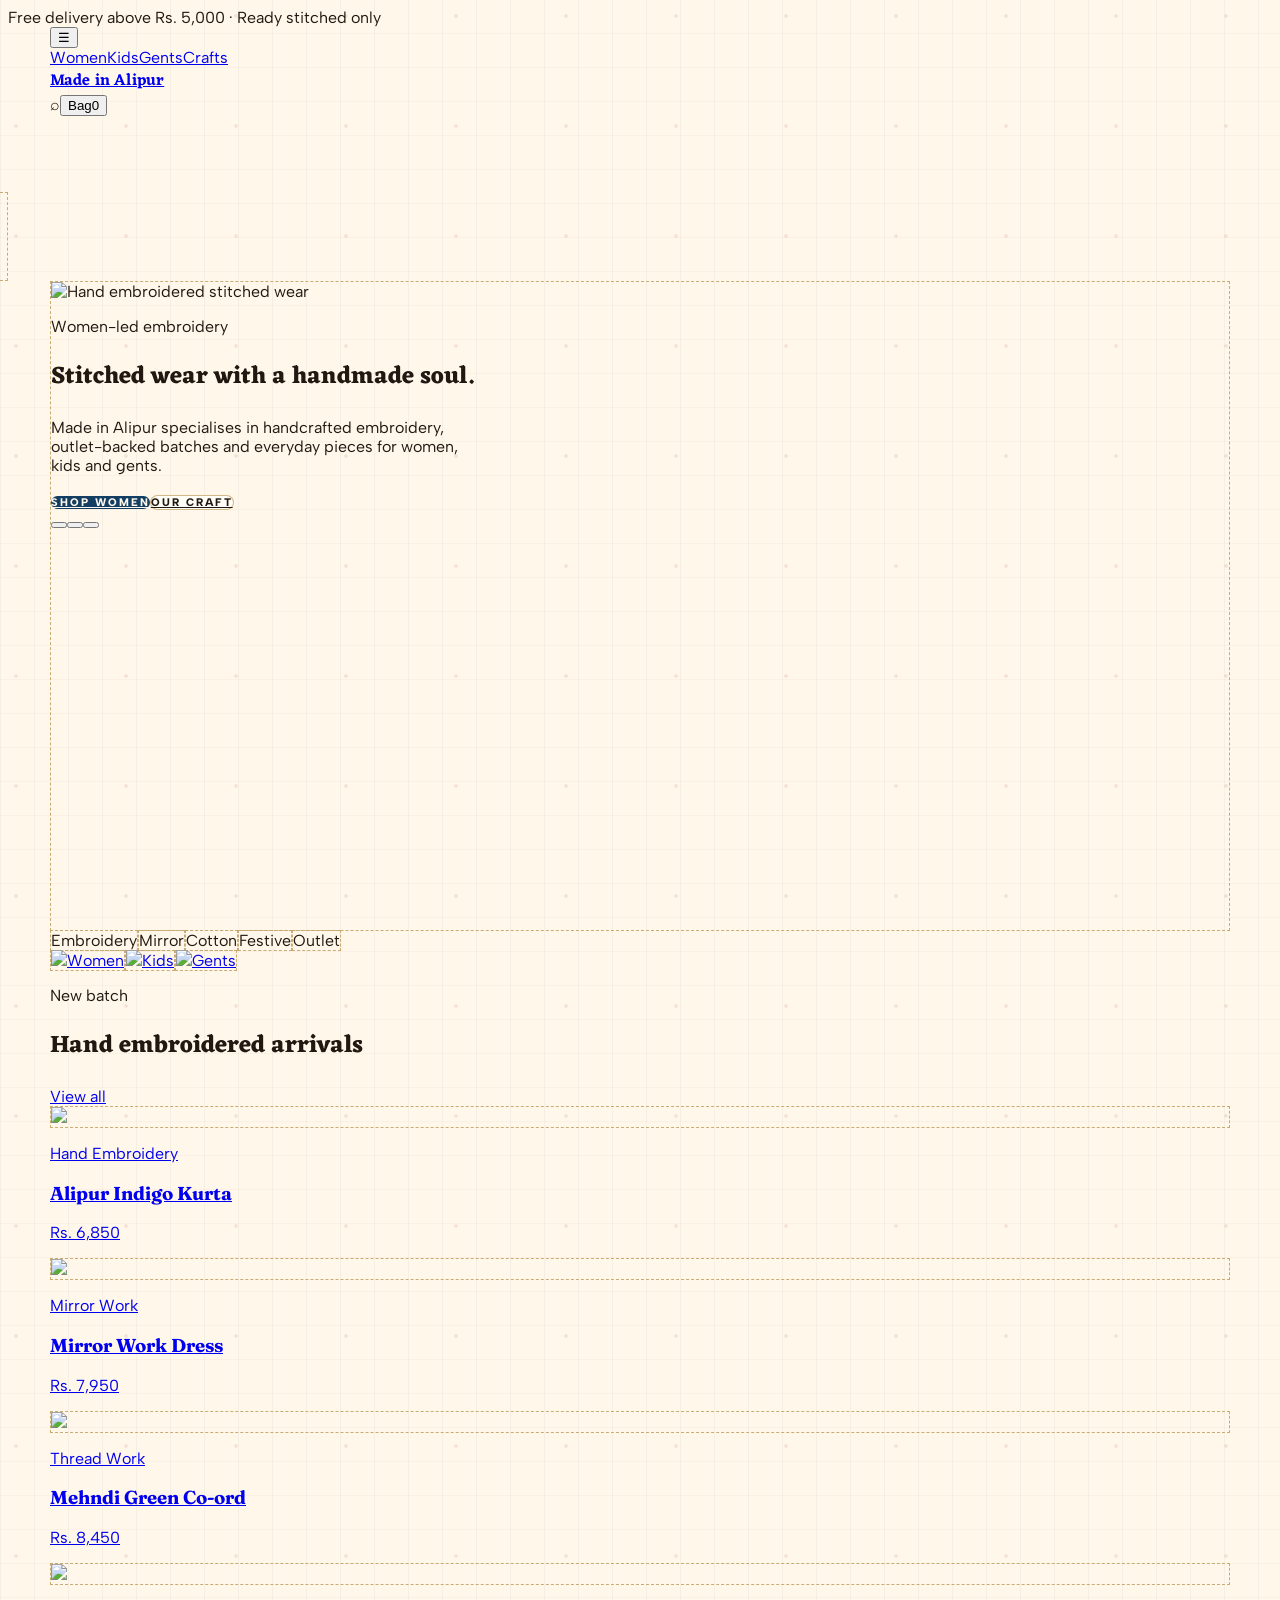
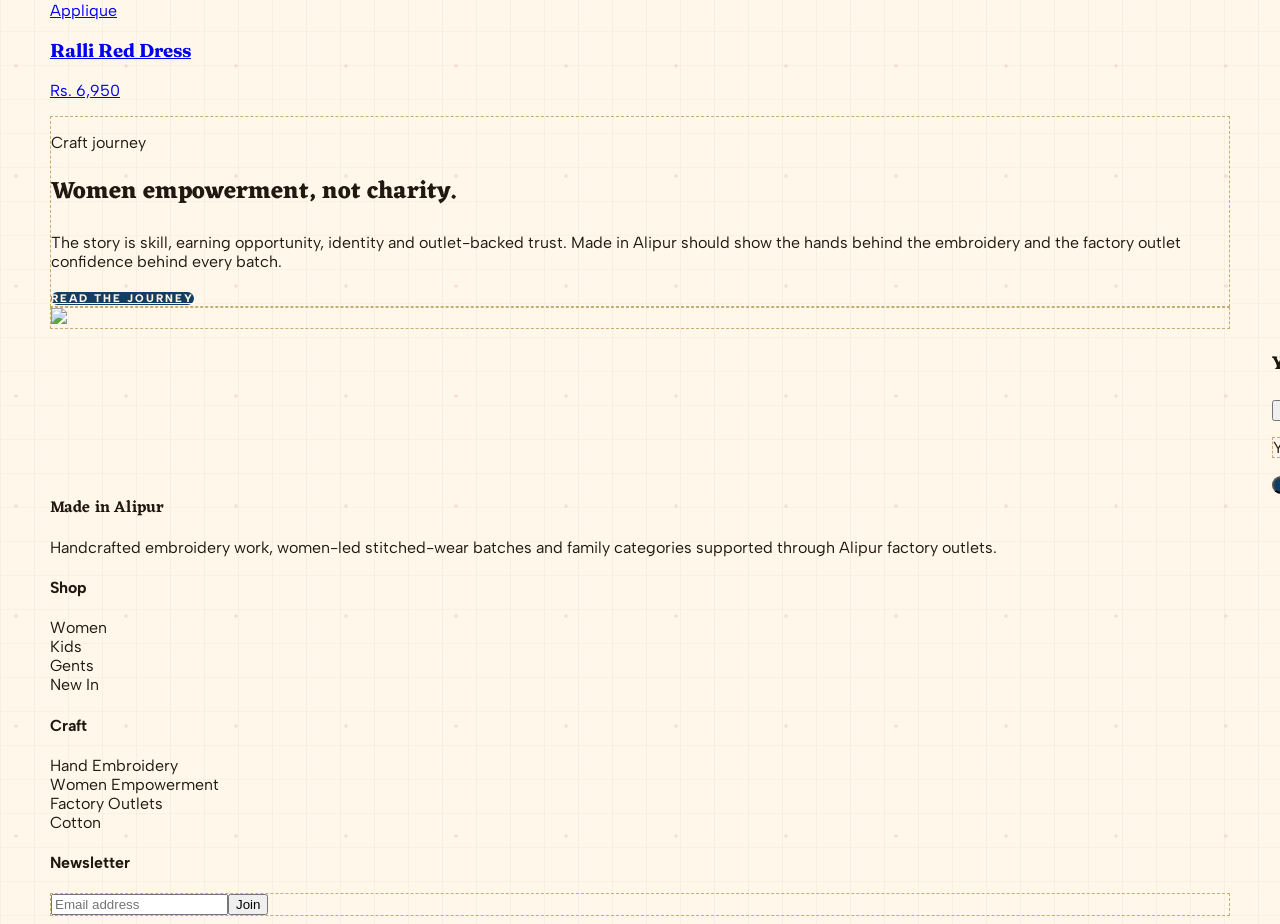
==== index.html @ f3b29510 "Add live mobile homepage preview" ====
<!doctype html>
<html lang="en">
<head>
<meta charset="utf-8">
<meta name="viewport" content="width=device-width, initial-scale=1">
<title>Made in Alipur | Handcrafted Stitched Wear</title>
<meta name="description" content="Mobile-first handcrafted stitched-wear MVP for Made in Alipur, focused on women-led embroidery, factory outlet trust and family categories.">
<link rel="preconnect" href="https://fonts.googleapis.com">
<link rel="preconnect" href="https://fonts.gstatic.com" crossorigin>
<link href="https://fonts.googleapis.com/css2?family=Albert+Sans:wght@400;500;600;700;800&family=Eczar:wght@500;600;700&family=Fraunces:opsz,wght,SOFT@9..144,400..700,50&display=swap" rel="stylesheet">
<script src="https://cdn.tailwindcss.com"></script>
<script>tailwind.config={theme:{extend:{colors:{primary:'#123E63',cream:'#FFF7EA',cotton:'#FFE6BF',cotton2:'#FFDFA9',ink:'#211811',thread:'#C7A76E',mehndi:'#2F6B57',craftred:'#A21F24',mustard:'#D69A22',paper:'#FFFDF7',rose:'#C45A40'},fontFamily:{heading:['Eczar','serif'],sub:['Fraunces','serif'],body:['Albert Sans','sans-serif']}}}}</script>
<style>
*{box-sizing:border-box}body{background:#fff7ea;color:#211811;font-family:'Albert Sans',system-ui,sans-serif;background-image:radial-gradient(circle at 16px 16px,rgba(162,31,36,.10) 1.5px,transparent 2px),linear-gradient(90deg,rgba(18,62,99,.045) 1px,transparent 1px),linear-gradient(0deg,rgba(162,31,36,.035) 1px,transparent 1px);background-size:110px 110px,34px 34px,34px 34px}.font-heading{font-family:'Eczar',serif}.font-sub{font-family:'Fraunces',serif}.container-craft{width:min(100% - 1.5rem,1180px);margin-inline:auto}.stitch{border:1px dashed rgba(199,167,110,.95)}.soft-card{background:rgba(255,253,247,.94);border:1px solid rgba(199,167,110,.65)}.btn{display:inline-flex;align-items:center;justify-content:center;border-radius:999px;background:#123E63;color:#fff7ea;font-size:11px;font-weight:800;text-transform:uppercase;letter-spacing:.18em}.btn-light{background:#fffdf7;color:#211811;border:1px solid rgba(199,167,110,.8)}.logo{font-family:'Eczar',serif;font-weight:600;letter-spacing:.01em}.drawer{transform:translateX(-100%);transition:.28s ease}.drawer.open{transform:translateX(0)}.cart{transform:translateX(100%);transition:.28s ease}.cart.open{transform:translateX(0)}.sub{display:none}.sub.open{display:block}.slide{display:none}.slide.active{display:block}.product img:nth-child(2){opacity:0}.product:hover img:nth-child(2){opacity:1}.product:hover img:nth-child(1){opacity:0}@media(min-width:768px){.hero-copy{max-width:440px}.hero{min-height:650px}}@media(max-width:767px){.hero{min-height:calc(100svh - 86px)}.hero-copy{margin:0 .9rem .9rem;border-radius:28px;background:linear-gradient(135deg,rgba(255,253,247,.92),rgba(255,230,191,.86));backdrop-filter:blur(18px)}}
</style>
</head>
<body>
<div class="fixed inset-x-0 top-0 z-50"><div class="bg-primary py-1 text-center text-[10px] font-bold uppercase tracking-[.22em] text-cream">Free delivery above Rs. 5,000 · Ready stitched only</div><header class="border-b border-thread/70 bg-cream/95 backdrop-blur-xl"><div class="container-craft flex h-16 items-center justify-between"><button data-menu class="grid h-10 w-10 place-items-center rounded-full border border-thread/70 md:hidden">☰</button><nav class="hidden gap-7 text-[11px] font-bold uppercase tracking-[.22em] md:flex"><a href="collection.html">Women</a><a href="collection.html">Kids</a><a href="collection.html">Gents</a><a href="story.html">Crafts</a></nav><a href="index.html" class="logo pt-[5px] text-2xl">Made in Alipur</a><div class="flex items-center gap-3 text-sm"><span>⌕</span><button data-cart-open class="relative">Bag<span class="absolute -right-3 -top-3 rounded-full bg-ink px-1.5 text-[10px] text-cream">0</span></button></div></div></header></div>
<aside data-drawer class="drawer fixed inset-y-0 left-0 z-[80] w-full bg-cream p-5 md:hidden"><div class="flex items-center justify-between border-b border-thread/60 pb-4"><span class="logo text-2xl">Made in Alipur</span><button data-menu-close class="text-3xl">×</button></div><div class="my-5 rounded-full border border-thread bg-paper px-4 py-3 text-sm text-ink/60">Search embroidery, size, outlet batch</div><nav class="space-y-1"><button data-sub="women" class="flex w-full justify-between border-b border-thread/60 py-5 text-left font-heading text-2xl">Women <span>›</span></button><div data-panel="women" class="sub pb-4 pl-4 text-lg leading-9"><a href="collection.html" class="block">New Arrivals</a><a href="collection.html" class="block">Kurtas</a><a href="collection.html" class="block">Dresses</a><a href="collection.html" class="block">Co-ords</a><a href="collection.html" class="block">Everyday Wear</a></div><button data-sub="kids" class="flex w-full justify-between border-b border-thread/60 py-5 text-left font-heading text-2xl">Kids <span>›</span></button><div data-panel="kids" class="sub pb-4 pl-4 text-lg leading-9"><a href="collection.html" class="block">Girls</a><a href="collection.html" class="block">Boys</a><a href="collection.html" class="block">Festive Sets</a></div><button data-sub="gents" class="flex w-full justify-between border-b border-thread/60 py-5 text-left font-heading text-2xl">Gents <span>›</span></button><div data-panel="gents" class="sub pb-4 pl-4 text-lg leading-9"><a href="collection.html" class="block">Kurtas</a><a href="collection.html" class="block">Shirts</a><a href="collection.html" class="block">Waistcoats</a></div><a href="story.html" class="block border-b border-thread/60 py-5 font-heading text-2xl">Women Empowerment</a></nav><div class="mt-8 rounded-[24px] bg-cotton p-5 stitch"><p class="text-xs font-extrabold uppercase tracking-[.2em] text-primary">Featured</p><p class="mt-2 font-sub text-xl">Hand embroidered kurtas from women-led Alipur batches.</p></div></aside>
<main class="pt-[90px]">
<section class="container-craft py-3 md:py-7"><div class="hero relative overflow-hidden rounded-[32px] stitch"><div class="slide active absolute inset-0"><img src="https://okhai.org/cdn/shop/files/LD24840480_1.jpg?v=1762949026&width=1600" class="h-full w-full object-cover" alt="Hand embroidered stitched wear"></div><div class="slide absolute inset-0"><img src="https://okhai.org/cdn/shop/files/LD24840480_2.jpg?v=1762949026&width=1600" class="h-full w-full object-cover" alt="Embroidery close-up"></div><div class="slide absolute inset-0"><img src="https://okhai.org/cdn/shop/products/LD23427470_1.jpg?v=1754287280&width=1600" class="h-full w-full object-cover" alt="Cotton craft dress"></div><div class="absolute inset-0 bg-gradient-to-t from-ink/55 via-ink/15 to-transparent"></div><div class="absolute inset-x-0 bottom-0 flex justify-center md:inset-y-0 md:left-auto md:right-10 md:w-[470px] md:items-center"><div class="hero-copy mb-4 p-5 text-ink md:bg-cream/85 md:p-8 md:backdrop-blur-xl"><p class="text-[10px] font-extrabold uppercase tracking-[.28em] text-craftred">Women-led embroidery</p><h1 class="mt-2 font-heading text-4xl leading-tight md:text-6xl">Stitched wear with a handmade soul.</h1><p class="mt-3 text-sm leading-7 text-ink/75">Made in Alipur specialises in handcrafted embroidery, outlet-backed batches and everyday pieces for women, kids and gents.</p><div class="mt-5 flex gap-3"><a href="collection.html" class="btn px-5 py-3">Shop Women</a><a href="story.html" class="btn btn-light px-5 py-3">Our Craft</a></div></div></div><div class="absolute bottom-4 left-4 flex gap-2"><button data-dot="0" class="h-2 w-6 rounded-full bg-cream"></button><button data-dot="1" class="h-2 w-2 rounded-full bg-cream/60"></button><button data-dot="2" class="h-2 w-2 rounded-full bg-cream/60"></button></div></div></section>
<section class="container-craft py-8"><div class="grid grid-cols-5 gap-3 text-center text-[11px] font-bold uppercase tracking-[.12em] text-primary"><a class="rounded-[18px] bg-paper p-3 stitch">Embroidery</a><a class="rounded-[18px] bg-paper p-3 stitch">Mirror</a><a class="rounded-[18px] bg-paper p-3 stitch">Cotton</a><a class="rounded-[18px] bg-paper p-3 stitch">Festive</a><a class="rounded-[18px] bg-paper p-3 stitch">Outlet</a></div></section>
<section class="container-craft grid gap-4 pb-8 md:grid-cols-3"><a href="collection.html" class="relative min-h-[220px] overflow-hidden rounded-[26px] stitch"><img src="https://okhai.org/cdn/shop/files/LD20210501_1.webp?v=1754286360&width=900" class="h-full w-full object-cover"><span class="absolute bottom-4 left-4 rounded-full bg-cream px-5 py-3 text-xs font-extrabold uppercase tracking-[.18em]">Women</span></a><a href="collection.html" class="relative min-h-[220px] overflow-hidden rounded-[26px] stitch"><img src="https://okhai.org/cdn/shop/products/LD23427470_3.jpg?v=1754287280&width=900" class="h-full w-full object-cover"><span class="absolute bottom-4 left-4 rounded-full bg-cream px-5 py-3 text-xs font-extrabold uppercase tracking-[.18em]">Kids</span></a><a href="collection.html" class="relative min-h-[220px] overflow-hidden rounded-[26px] stitch"><img src="https://okhai.org/cdn/shop/files/LD24840480_2.jpg?v=1762949026&width=900" class="h-full w-full object-cover"><span class="absolute bottom-4 left-4 rounded-full bg-cream px-5 py-3 text-xs font-extrabold uppercase tracking-[.18em]">Gents</span></a></section>
<section class="container-craft pb-10"><div class="mb-5 flex items-end justify-between"><div><p class="text-xs font-extrabold uppercase tracking-[.24em] text-craftred">New batch</p><h2 class="font-heading text-4xl">Hand embroidered arrivals</h2></div><a href="collection.html" class="text-xs font-extrabold uppercase tracking-[.18em] text-primary">View all</a></div><div class="grid grid-cols-2 gap-3 md:grid-cols-4 md:gap-5" id="products"></div></section>
<section class="container-craft grid gap-5 pb-12 md:grid-cols-[.9fr_1.1fr]"><div class="rounded-[28px] bg-primary p-6 text-cream stitch md:p-8"><p class="text-xs font-extrabold uppercase tracking-[.24em] text-cotton">Craft journey</p><h2 class="mt-3 font-heading text-4xl">Women empowerment, not charity.</h2><p class="mt-4 text-sm leading-7 text-cream/80">The story is skill, earning opportunity, identity and outlet-backed trust. Made in Alipur should show the hands behind the embroidery and the factory outlet confidence behind every batch.</p><a href="story.html" class="btn mt-6 bg-cotton px-5 py-3 text-ink">Read the journey</a></div><div class="overflow-hidden rounded-[28px] stitch"><img src="https://okhai.org/cdn/shop/files/LD24840480_2.jpg?v=1762949026&width=1200" class="h-full min-h-[320px] w-full object-cover"></div></section>
</main>
<aside data-cart class="cart fixed inset-y-0 right-0 z-[90] flex w-full flex-col bg-cream shadow-2xl md:w-[420px]"><div class="flex items-center justify-between border-b border-thread/70 p-5"><h3 class="font-heading text-2xl">Your Basket</h3><button data-cart-close class="text-2xl">×</button></div><div class="flex-1 p-5"><p class="rounded-[22px] bg-paper p-5 stitch">Your basket is ready for a stitched piece.</p></div><div class="border-t border-thread/70 p-5"><button class="btn w-full py-4">Checkout safely</button></div></aside>
<footer class="border-t border-thread/70 bg-cotton/90"><div class="container-craft grid gap-8 py-10 md:grid-cols-[1.2fr_.7fr_.7fr_.8fr]"><div><div class="logo text-2xl">Made in Alipur</div><p class="mt-4 max-w-md text-sm leading-7 text-ink/70">Handcrafted embroidery work, women-led stitched-wear batches and family categories supported through Alipur factory outlets.</p></div><div><h4 class="text-xs font-extrabold uppercase tracking-[.2em]">Shop</h4><p class="mt-4 text-sm leading-7 text-ink/70">Women<br>Kids<br>Gents<br>New In</p></div><div><h4 class="text-xs font-extrabold uppercase tracking-[.2em]">Craft</h4><p class="mt-4 text-sm leading-7 text-ink/70">Hand Embroidery<br>Women Empowerment<br>Factory Outlets<br>Cotton</p></div><div><h4 class="text-xs font-extrabold uppercase tracking-[.2em]">Newsletter</h4><div class="mt-4 flex rounded-full bg-paper p-1 stitch"><input class="min-w-0 flex-1 bg-transparent px-4 py-2 text-sm outline-none" placeholder="Email address"><button class="rounded-full bg-primary px-4 text-xs font-extrabold uppercase tracking-[.16em] text-cream">Join</button></div></div></div></footer>
<script>
const items=[['Alipur Indigo Kurta','Rs. 6,850','Hand Embroidery','https://okhai.org/cdn/shop/files/LD24840480_1.jpg?v=1762949026&width=700','https://okhai.org/cdn/shop/files/LD24840480_2.jpg?v=1762949026&width=700'],['Mirror Work Dress','Rs. 7,950','Mirror Work','https://okhai.org/cdn/shop/products/LD23427470_1.jpg?v=1754287280&width=700','https://okhai.org/cdn/shop/products/LD23427470_3.jpg?v=1754287280&width=700'],['Mehndi Green Co-ord','Rs. 8,450','Thread Work','https://okhai.org/cdn/shop/files/LD20210501_1.webp?v=1754286360&width=700','https://okhai.org/cdn/shop/files/LD20210501_2.webp?v=1754286360&width=700'],['Ralli Red Dress','Rs. 6,950','Applique','https://okhai.org/cdn/shop/files/LD24840480_2.jpg?v=1762949026&width=700','https://okhai.org/cdn/shop/files/LD24840480_1.jpg?v=1762949026&width=700']];document.getElementById('products').innerHTML=items.map(p=>`<a href="product.html" class="product block"><div class="relative aspect-[3/4] overflow-hidden rounded-[22px] stitch bg-cotton"><img src="${p[3]}" class="absolute inset-0 h-full w-full object-cover transition duration-500"><img src="${p[4]}" class="absolute inset-0 h-full w-full object-cover transition duration-500"></div><p class="mt-3 text-[10px] font-extrabold uppercase tracking-[.18em] text-craftred">${p[2]}</p><h3 class="font-sub text-lg">${p[0]}</h3><p class="text-sm font-bold">${p[1]}</p></a>`).join('');const drawer=document.querySelector('[data-drawer]');document.querySelector('[data-menu]').onclick=()=>drawer.classList.add('open');document.querySelector('[data-menu-close]').onclick=()=>drawer.classList.remove('open');document.querySelectorAll('[data-sub]').forEach(b=>b.onclick=()=>document.querySelector(`[data-panel="${b.dataset.sub}"]`).classList.toggle('open'));const cart=document.querySelector('[data-cart]');document.querySelector('[data-cart-open]').onclick=()=>cart.classList.add('open');document.querySelector('[data-cart-close]').onclick=()=>cart.classList.remove('open');let s=0;const slides=[...document.querySelectorAll('.slide')],dots=[...document.querySelectorAll('[data-dot]')];function show(i){slides.forEach((el,k)=>el.classList.toggle('active',k===i));dots.forEach((d,k)=>{d.className=k===i?'h-2 w-6 rounded-full bg-cream':'h-2 w-2 rounded-full bg-cream/60'});s=i}dots.forEach(d=>d.onclick=()=>show(+d.dataset.dot));setInterval(()=>show((s+1)%slides.length),4200);
</script>
</body>
</html>
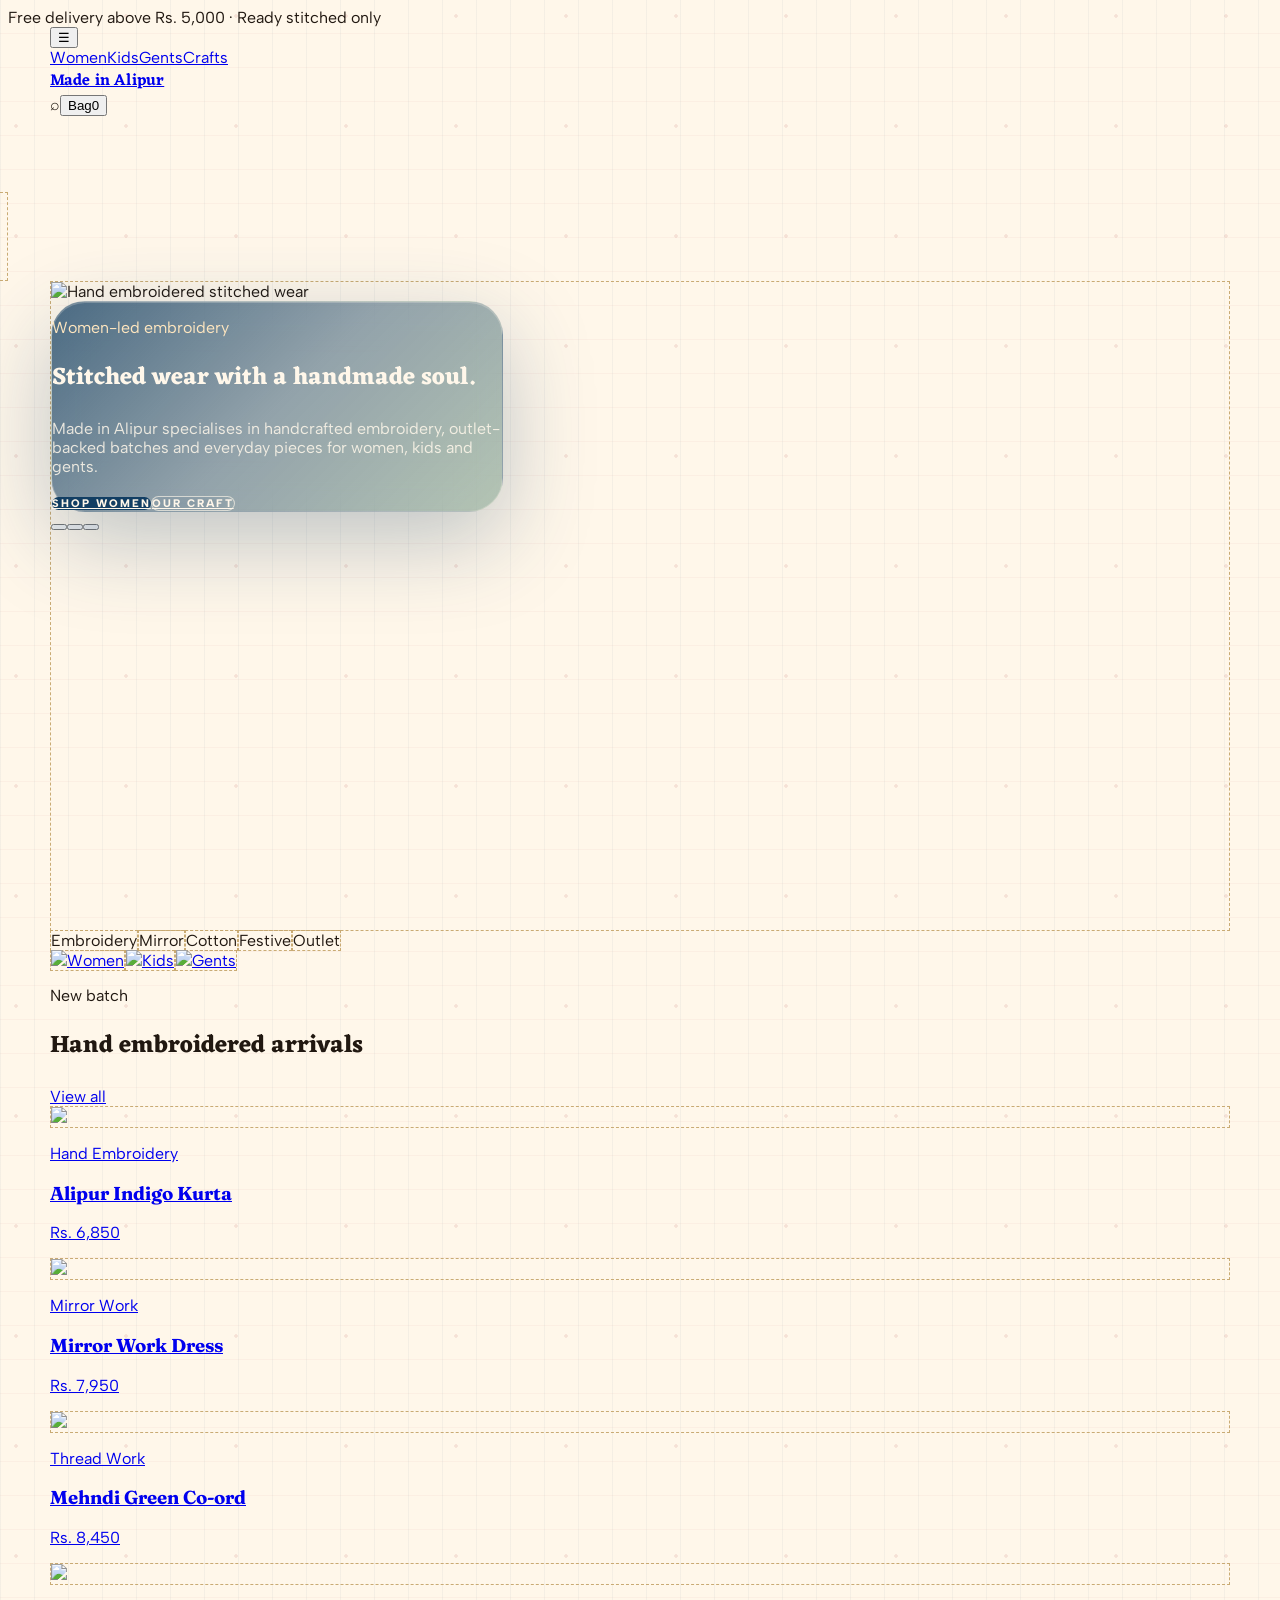
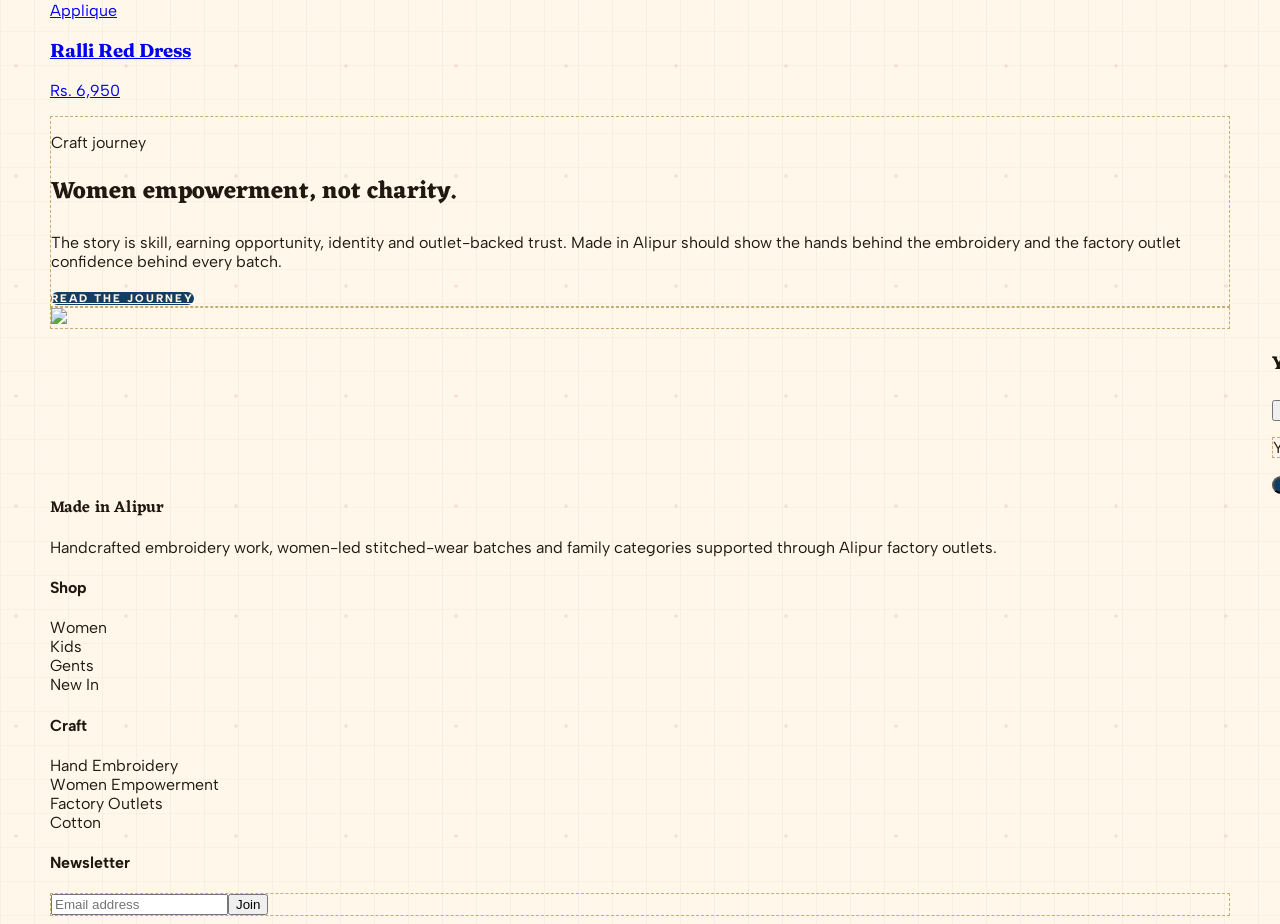
==== commit 2753610c: "Blend homepage hero copy into image with blue glass effect" ====
--- a/index.html
+++ b/index.html
@@ -11,14 +11,14 @@
 <script src="https://cdn.tailwindcss.com"></script>
 <script>tailwind.config={theme:{extend:{colors:{primary:'#123E63',cream:'#FFF7EA',cotton:'#FFE6BF',cotton2:'#FFDFA9',ink:'#211811',thread:'#C7A76E',mehndi:'#2F6B57',craftred:'#A21F24',mustard:'#D69A22',paper:'#FFFDF7',rose:'#C45A40'},fontFamily:{heading:['Eczar','serif'],sub:['Fraunces','serif'],body:['Albert Sans','sans-serif']}}}}</script>
 <style>
-*{box-sizing:border-box}body{background:#fff7ea;color:#211811;font-family:'Albert Sans',system-ui,sans-serif;background-image:radial-gradient(circle at 16px 16px,rgba(162,31,36,.10) 1.5px,transparent 2px),linear-gradient(90deg,rgba(18,62,99,.045) 1px,transparent 1px),linear-gradient(0deg,rgba(162,31,36,.035) 1px,transparent 1px);background-size:110px 110px,34px 34px,34px 34px}.font-heading{font-family:'Eczar',serif}.font-sub{font-family:'Fraunces',serif}.container-craft{width:min(100% - 1.5rem,1180px);margin-inline:auto}.stitch{border:1px dashed rgba(199,167,110,.95)}.soft-card{background:rgba(255,253,247,.94);border:1px solid rgba(199,167,110,.65)}.btn{display:inline-flex;align-items:center;justify-content:center;border-radius:999px;background:#123E63;color:#fff7ea;font-size:11px;font-weight:800;text-transform:uppercase;letter-spacing:.18em}.btn-light{background:#fffdf7;color:#211811;border:1px solid rgba(199,167,110,.8)}.logo{font-family:'Eczar',serif;font-weight:600;letter-spacing:.01em}.drawer{transform:translateX(-100%);transition:.28s ease}.drawer.open{transform:translateX(0)}.cart{transform:translateX(100%);transition:.28s ease}.cart.open{transform:translateX(0)}.sub{display:none}.sub.open{display:block}.slide{display:none}.slide.active{display:block}.product img:nth-child(2){opacity:0}.product:hover img:nth-child(2){opacity:1}.product:hover img:nth-child(1){opacity:0}@media(min-width:768px){.hero-copy{max-width:440px}.hero{min-height:650px}}@media(max-width:767px){.hero{min-height:calc(100svh - 86px)}.hero-copy{margin:0 .9rem .9rem;border-radius:28px;background:linear-gradient(135deg,rgba(255,253,247,.92),rgba(255,230,191,.86));backdrop-filter:blur(18px)}}
+*{box-sizing:border-box}body{background:#fff7ea;color:#211811;font-family:'Albert Sans',system-ui,sans-serif;background-image:radial-gradient(circle at 16px 16px,rgba(162,31,36,.10) 1.5px,transparent 2px),linear-gradient(90deg,rgba(18,62,99,.045) 1px,transparent 1px),linear-gradient(0deg,rgba(162,31,36,.035) 1px,transparent 1px);background-size:110px 110px,34px 34px,34px 34px}.font-heading{font-family:'Eczar',serif}.font-sub{font-family:'Fraunces',serif}.container-craft{width:min(100% - 1.5rem,1180px);margin-inline:auto}.stitch{border:1px dashed rgba(199,167,110,.95)}.soft-card{background:rgba(255,253,247,.94);border:1px solid rgba(199,167,110,.65)}.btn{display:inline-flex;align-items:center;justify-content:center;border-radius:999px;background:#123E63;color:#fff7ea;font-size:11px;font-weight:800;text-transform:uppercase;letter-spacing:.18em}.btn-light{background:rgba(255,247,234,.16);color:#fff7ea;border:1px solid rgba(255,247,234,.65);backdrop-filter:blur(10px)}.logo{font-family:'Eczar',serif;font-weight:600;letter-spacing:.01em}.drawer{transform:translateX(-100%);transition:.28s ease}.drawer.open{transform:translateX(0)}.cart{transform:translateX(100%);transition:.28s ease}.cart.open{transform:translateX(0)}.sub{display:none}.sub.open{display:block}.slide{display:none}.slide.active{display:block}.product img:nth-child(2){opacity:0}.product:hover img:nth-child(2){opacity:1}.product:hover img:nth-child(1){opacity:0}.hero-copy{color:#fff7ea;border:1px solid rgba(255,247,234,.24);background:linear-gradient(135deg,rgba(18,62,99,.76),rgba(18,62,99,.46) 50%,rgba(47,107,87,.36));box-shadow:0 28px 90px rgba(18,62,99,.28),inset 0 1px 0 rgba(255,247,234,.24);backdrop-filter:blur(20px) saturate(1.2)}.hero-copy p,.hero-copy h1{color:#fff7ea}.hero-copy .eyebrow{color:#FFE6BF}.hero-copy .muted{color:rgba(255,247,234,.86)}@media(min-width:768px){.hero-copy{max-width:452px;border-radius:34px}.hero{min-height:650px}}@media(max-width:767px){.hero{min-height:calc(100svh - 86px)}.hero-copy{margin:0 .9rem .9rem;border-radius:28px;background:linear-gradient(145deg,rgba(18,62,99,.82),rgba(18,62,99,.54) 55%,rgba(33,24,17,.18));backdrop-filter:blur(22px) saturate(1.25)}}
 </style>
 </head>
 <body>
 <div class="fixed inset-x-0 top-0 z-50"><div class="bg-primary py-1 text-center text-[10px] font-bold uppercase tracking-[.22em] text-cream">Free delivery above Rs. 5,000 · Ready stitched only</div><header class="border-b border-thread/70 bg-cream/95 backdrop-blur-xl"><div class="container-craft flex h-16 items-center justify-between"><button data-menu class="grid h-10 w-10 place-items-center rounded-full border border-thread/70 md:hidden">☰</button><nav class="hidden gap-7 text-[11px] font-bold uppercase tracking-[.22em] md:flex"><a href="collection.html">Women</a><a href="collection.html">Kids</a><a href="collection.html">Gents</a><a href="story.html">Crafts</a></nav><a href="index.html" class="logo pt-[5px] text-2xl">Made in Alipur</a><div class="flex items-center gap-3 text-sm"><span>⌕</span><button data-cart-open class="relative">Bag<span class="absolute -right-3 -top-3 rounded-full bg-ink px-1.5 text-[10px] text-cream">0</span></button></div></div></header></div>
 <aside data-drawer class="drawer fixed inset-y-0 left-0 z-[80] w-full bg-cream p-5 md:hidden"><div class="flex items-center justify-between border-b border-thread/60 pb-4"><span class="logo text-2xl">Made in Alipur</span><button data-menu-close class="text-3xl">×</button></div><div class="my-5 rounded-full border border-thread bg-paper px-4 py-3 text-sm text-ink/60">Search embroidery, size, outlet batch</div><nav class="space-y-1"><button data-sub="women" class="flex w-full justify-between border-b border-thread/60 py-5 text-left font-heading text-2xl">Women <span>›</span></button><div data-panel="women" class="sub pb-4 pl-4 text-lg leading-9"><a href="collection.html" class="block">New Arrivals</a><a href="collection.html" class="block">Kurtas</a><a href="collection.html" class="block">Dresses</a><a href="collection.html" class="block">Co-ords</a><a href="collection.html" class="block">Everyday Wear</a></div><button data-sub="kids" class="flex w-full justify-between border-b border-thread/60 py-5 text-left font-heading text-2xl">Kids <span>›</span></button><div data-panel="kids" class="sub pb-4 pl-4 text-lg leading-9"><a href="collection.html" class="block">Girls</a><a href="collection.html" class="block">Boys</a><a href="collection.html" class="block">Festive Sets</a></div><button data-sub="gents" class="flex w-full justify-between border-b border-thread/60 py-5 text-left font-heading text-2xl">Gents <span>›</span></button><div data-panel="gents" class="sub pb-4 pl-4 text-lg leading-9"><a href="collection.html" class="block">Kurtas</a><a href="collection.html" class="block">Shirts</a><a href="collection.html" class="block">Waistcoats</a></div><a href="story.html" class="block border-b border-thread/60 py-5 font-heading text-2xl">Women Empowerment</a></nav><div class="mt-8 rounded-[24px] bg-cotton p-5 stitch"><p class="text-xs font-extrabold uppercase tracking-[.2em] text-primary">Featured</p><p class="mt-2 font-sub text-xl">Hand embroidered kurtas from women-led Alipur batches.</p></div></aside>
 <main class="pt-[90px]">
-<section class="container-craft py-3 md:py-7"><div class="hero relative overflow-hidden rounded-[32px] stitch"><div class="slide active absolute inset-0"><img src="https://okhai.org/cdn/shop/files/LD24840480_1.jpg?v=1762949026&width=1600" class="h-full w-full object-cover" alt="Hand embroidered stitched wear"></div><div class="slide absolute inset-0"><img src="https://okhai.org/cdn/shop/files/LD24840480_2.jpg?v=1762949026&width=1600" class="h-full w-full object-cover" alt="Embroidery close-up"></div><div class="slide absolute inset-0"><img src="https://okhai.org/cdn/shop/products/LD23427470_1.jpg?v=1754287280&width=1600" class="h-full w-full object-cover" alt="Cotton craft dress"></div><div class="absolute inset-0 bg-gradient-to-t from-ink/55 via-ink/15 to-transparent"></div><div class="absolute inset-x-0 bottom-0 flex justify-center md:inset-y-0 md:left-auto md:right-10 md:w-[470px] md:items-center"><div class="hero-copy mb-4 p-5 text-ink md:bg-cream/85 md:p-8 md:backdrop-blur-xl"><p class="text-[10px] font-extrabold uppercase tracking-[.28em] text-craftred">Women-led embroidery</p><h1 class="mt-2 font-heading text-4xl leading-tight md:text-6xl">Stitched wear with a handmade soul.</h1><p class="mt-3 text-sm leading-7 text-ink/75">Made in Alipur specialises in handcrafted embroidery, outlet-backed batches and everyday pieces for women, kids and gents.</p><div class="mt-5 flex gap-3"><a href="collection.html" class="btn px-5 py-3">Shop Women</a><a href="story.html" class="btn btn-light px-5 py-3">Our Craft</a></div></div></div><div class="absolute bottom-4 left-4 flex gap-2"><button data-dot="0" class="h-2 w-6 rounded-full bg-cream"></button><button data-dot="1" class="h-2 w-2 rounded-full bg-cream/60"></button><button data-dot="2" class="h-2 w-2 rounded-full bg-cream/60"></button></div></div></section>
+<section class="container-craft py-3 md:py-7"><div class="hero relative overflow-hidden rounded-[32px] stitch"><div class="slide active absolute inset-0"><img src="https://okhai.org/cdn/shop/files/LD24840480_1.jpg?v=1762949026&width=1600" class="h-full w-full object-cover" alt="Hand embroidered stitched wear"></div><div class="slide absolute inset-0"><img src="https://okhai.org/cdn/shop/files/LD24840480_2.jpg?v=1762949026&width=1600" class="h-full w-full object-cover" alt="Embroidery close-up"></div><div class="slide absolute inset-0"><img src="https://okhai.org/cdn/shop/products/LD23427470_1.jpg?v=1754287280&width=1600" class="h-full w-full object-cover" alt="Cotton craft dress"></div><div class="absolute inset-0 bg-gradient-to-tr from-primary/70 via-primary/18 to-transparent"></div><div class="absolute inset-0 bg-gradient-to-t from-ink/48 via-transparent to-transparent"></div><div class="absolute inset-x-0 bottom-0 flex justify-center md:inset-y-0 md:left-auto md:right-10 md:w-[480px] md:items-center"><div class="hero-copy mb-4 p-5 md:p-8"><p class="eyebrow text-[10px] font-extrabold uppercase tracking-[.28em]">Women-led embroidery</p><h1 class="mt-2 font-heading text-4xl leading-tight md:text-6xl">Stitched wear with a handmade soul.</h1><p class="muted mt-3 text-sm leading-7">Made in Alipur specialises in handcrafted embroidery, outlet-backed batches and everyday pieces for women, kids and gents.</p><div class="mt-5 flex gap-3"><a href="collection.html" class="btn bg-cream px-5 py-3 text-primary">Shop Women</a><a href="story.html" class="btn btn-light px-5 py-3">Our Craft</a></div></div></div><div class="absolute bottom-4 left-4 flex gap-2"><button data-dot="0" class="h-2 w-6 rounded-full bg-cream"></button><button data-dot="1" class="h-2 w-2 rounded-full bg-cream/60"></button><button data-dot="2" class="h-2 w-2 rounded-full bg-cream/60"></button></div></div></section>
 <section class="container-craft py-8"><div class="grid grid-cols-5 gap-3 text-center text-[11px] font-bold uppercase tracking-[.12em] text-primary"><a class="rounded-[18px] bg-paper p-3 stitch">Embroidery</a><a class="rounded-[18px] bg-paper p-3 stitch">Mirror</a><a class="rounded-[18px] bg-paper p-3 stitch">Cotton</a><a class="rounded-[18px] bg-paper p-3 stitch">Festive</a><a class="rounded-[18px] bg-paper p-3 stitch">Outlet</a></div></section>
 <section class="container-craft grid gap-4 pb-8 md:grid-cols-3"><a href="collection.html" class="relative min-h-[220px] overflow-hidden rounded-[26px] stitch"><img src="https://okhai.org/cdn/shop/files/LD20210501_1.webp?v=1754286360&width=900" class="h-full w-full object-cover"><span class="absolute bottom-4 left-4 rounded-full bg-cream px-5 py-3 text-xs font-extrabold uppercase tracking-[.18em]">Women</span></a><a href="collection.html" class="relative min-h-[220px] overflow-hidden rounded-[26px] stitch"><img src="https://okhai.org/cdn/shop/products/LD23427470_3.jpg?v=1754287280&width=900" class="h-full w-full object-cover"><span class="absolute bottom-4 left-4 rounded-full bg-cream px-5 py-3 text-xs font-extrabold uppercase tracking-[.18em]">Kids</span></a><a href="collection.html" class="relative min-h-[220px] overflow-hidden rounded-[26px] stitch"><img src="https://okhai.org/cdn/shop/files/LD24840480_2.jpg?v=1762949026&width=900" class="h-full w-full object-cover"><span class="absolute bottom-4 left-4 rounded-full bg-cream px-5 py-3 text-xs font-extrabold uppercase tracking-[.18em]">Gents</span></a></section>
 <section class="container-craft pb-10"><div class="mb-5 flex items-end justify-between"><div><p class="text-xs font-extrabold uppercase tracking-[.24em] text-craftred">New batch</p><h2 class="font-heading text-4xl">Hand embroidered arrivals</h2></div><a href="collection.html" class="text-xs font-extrabold uppercase tracking-[.18em] text-primary">View all</a></div><div class="grid grid-cols-2 gap-3 md:grid-cols-4 md:gap-5" id="products"></div></section>
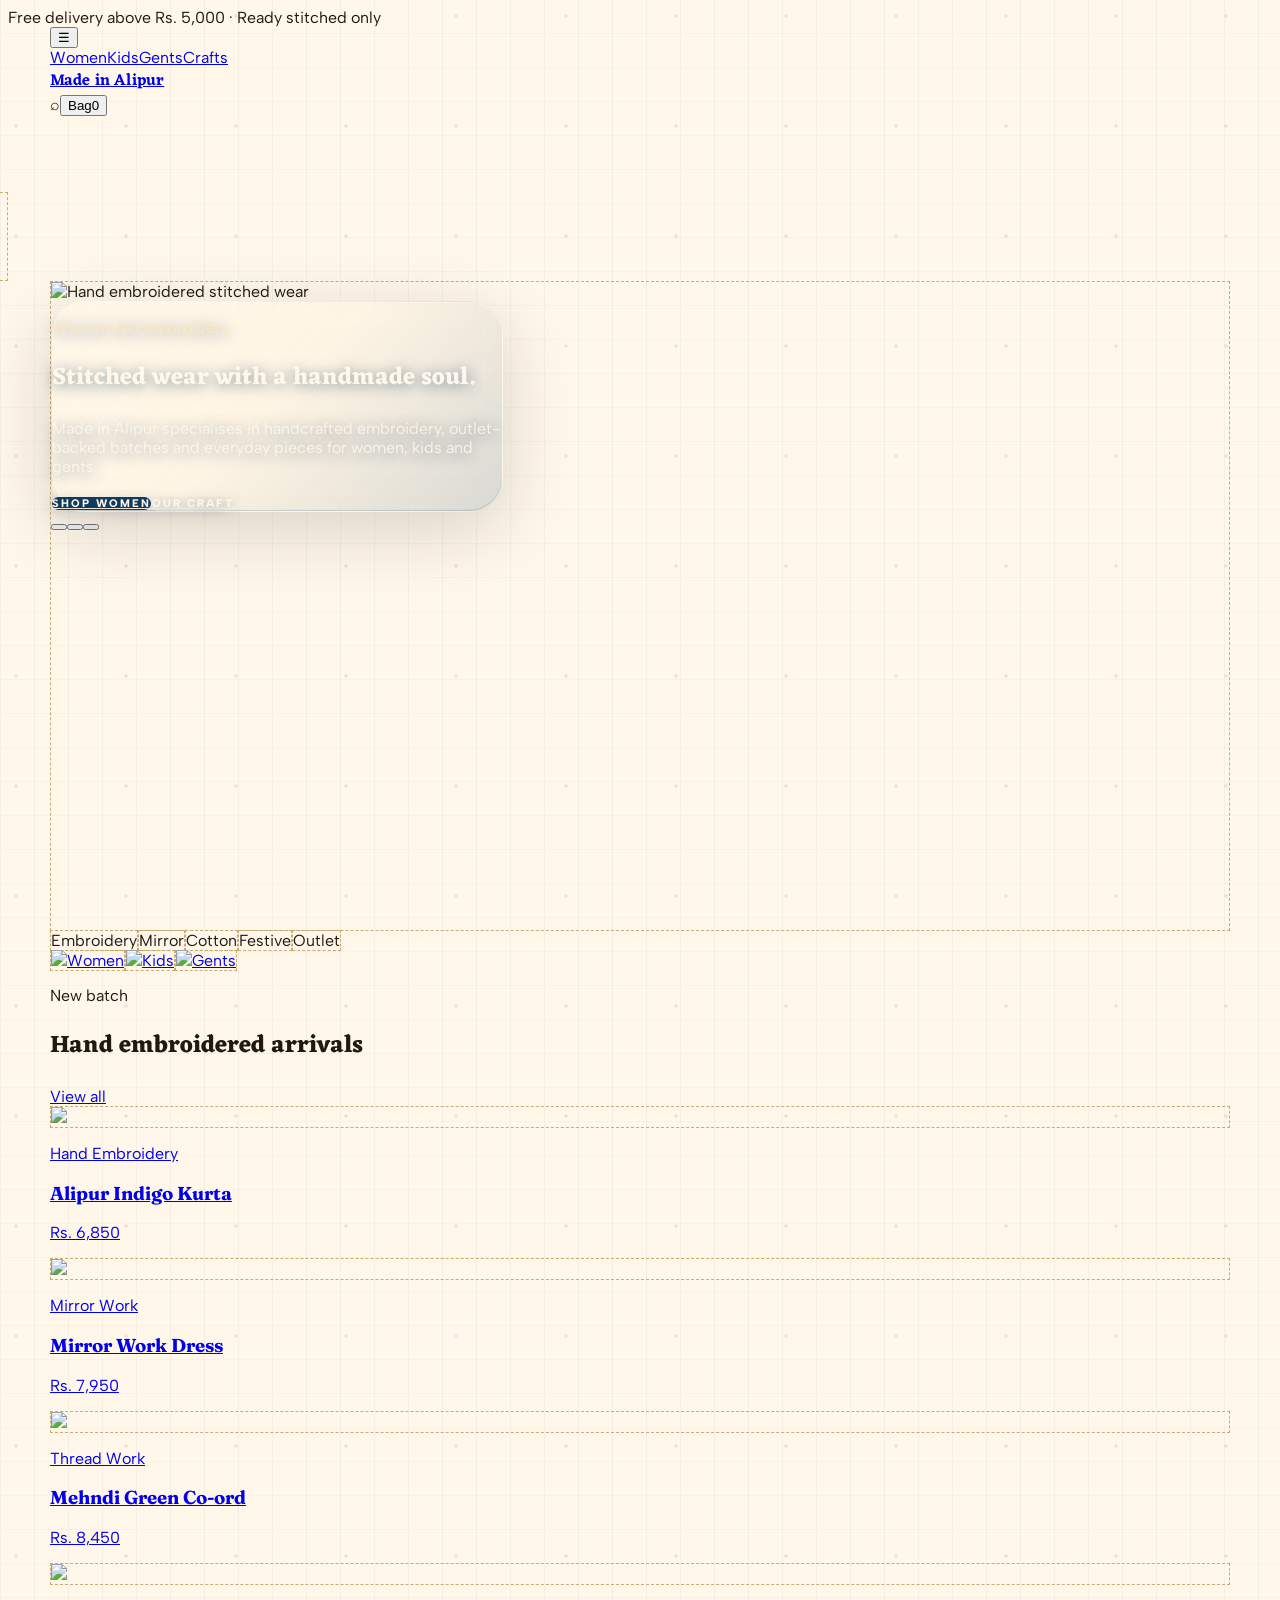
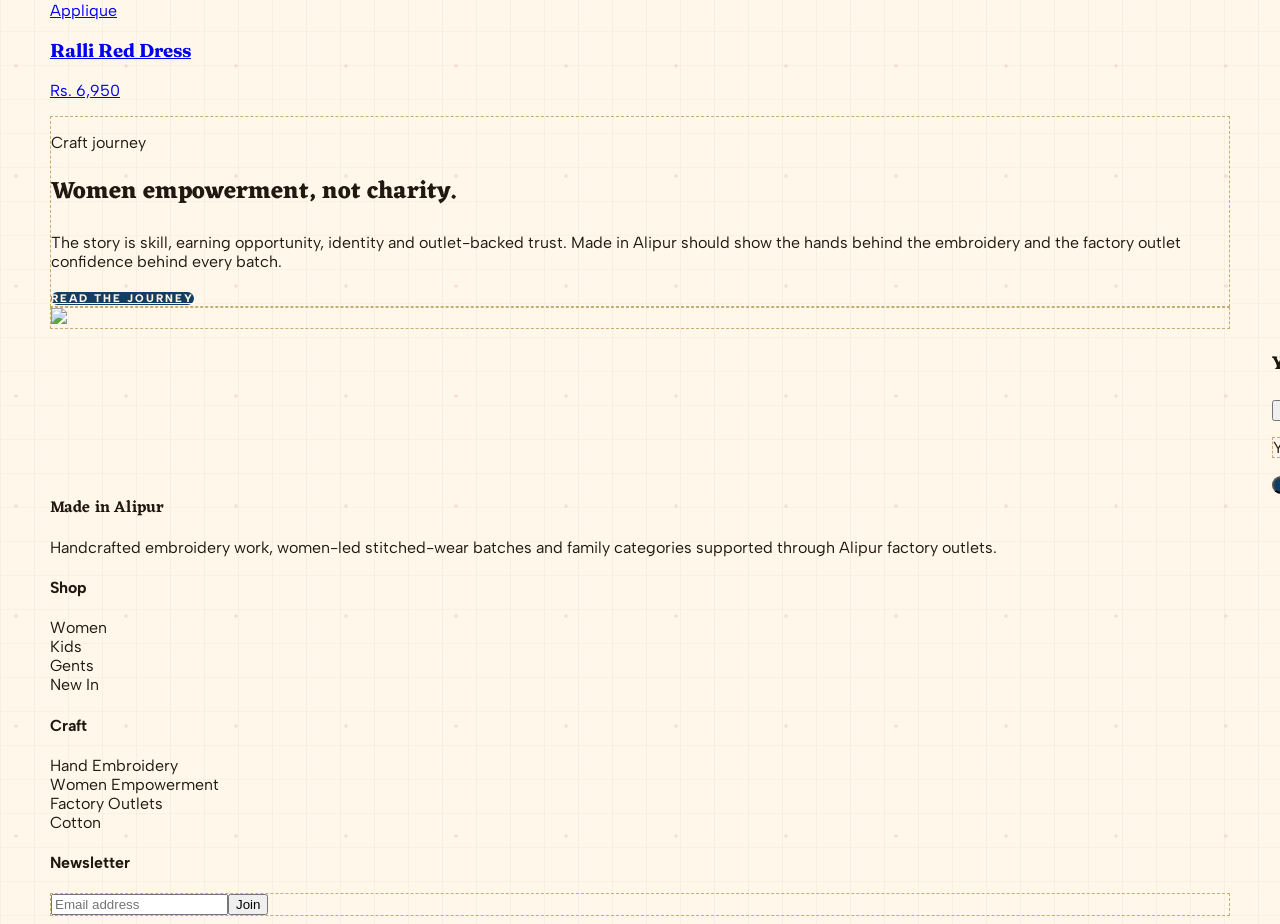
==== commit 30e64816: "Soften homepage hero copy into transparent embossed banner tone" ====
--- a/index.html
+++ b/index.html
@@ -11,14 +11,14 @@
 <script src="https://cdn.tailwindcss.com"></script>
 <script>tailwind.config={theme:{extend:{colors:{primary:'#123E63',cream:'#FFF7EA',cotton:'#FFE6BF',cotton2:'#FFDFA9',ink:'#211811',thread:'#C7A76E',mehndi:'#2F6B57',craftred:'#A21F24',mustard:'#D69A22',paper:'#FFFDF7',rose:'#C45A40'},fontFamily:{heading:['Eczar','serif'],sub:['Fraunces','serif'],body:['Albert Sans','sans-serif']}}}}</script>
 <style>
-*{box-sizing:border-box}body{background:#fff7ea;color:#211811;font-family:'Albert Sans',system-ui,sans-serif;background-image:radial-gradient(circle at 16px 16px,rgba(162,31,36,.10) 1.5px,transparent 2px),linear-gradient(90deg,rgba(18,62,99,.045) 1px,transparent 1px),linear-gradient(0deg,rgba(162,31,36,.035) 1px,transparent 1px);background-size:110px 110px,34px 34px,34px 34px}.font-heading{font-family:'Eczar',serif}.font-sub{font-family:'Fraunces',serif}.container-craft{width:min(100% - 1.5rem,1180px);margin-inline:auto}.stitch{border:1px dashed rgba(199,167,110,.95)}.soft-card{background:rgba(255,253,247,.94);border:1px solid rgba(199,167,110,.65)}.btn{display:inline-flex;align-items:center;justify-content:center;border-radius:999px;background:#123E63;color:#fff7ea;font-size:11px;font-weight:800;text-transform:uppercase;letter-spacing:.18em}.btn-light{background:rgba(255,247,234,.16);color:#fff7ea;border:1px solid rgba(255,247,234,.65);backdrop-filter:blur(10px)}.logo{font-family:'Eczar',serif;font-weight:600;letter-spacing:.01em}.drawer{transform:translateX(-100%);transition:.28s ease}.drawer.open{transform:translateX(0)}.cart{transform:translateX(100%);transition:.28s ease}.cart.open{transform:translateX(0)}.sub{display:none}.sub.open{display:block}.slide{display:none}.slide.active{display:block}.product img:nth-child(2){opacity:0}.product:hover img:nth-child(2){opacity:1}.product:hover img:nth-child(1){opacity:0}.hero-copy{color:#fff7ea;border:1px solid rgba(255,247,234,.24);background:linear-gradient(135deg,rgba(18,62,99,.76),rgba(18,62,99,.46) 50%,rgba(47,107,87,.36));box-shadow:0 28px 90px rgba(18,62,99,.28),inset 0 1px 0 rgba(255,247,234,.24);backdrop-filter:blur(20px) saturate(1.2)}.hero-copy p,.hero-copy h1{color:#fff7ea}.hero-copy .eyebrow{color:#FFE6BF}.hero-copy .muted{color:rgba(255,247,234,.86)}@media(min-width:768px){.hero-copy{max-width:452px;border-radius:34px}.hero{min-height:650px}}@media(max-width:767px){.hero{min-height:calc(100svh - 86px)}.hero-copy{margin:0 .9rem .9rem;border-radius:28px;background:linear-gradient(145deg,rgba(18,62,99,.82),rgba(18,62,99,.54) 55%,rgba(33,24,17,.18));backdrop-filter:blur(22px) saturate(1.25)}}
+*{box-sizing:border-box}body{background:#fff7ea;color:#211811;font-family:'Albert Sans',system-ui,sans-serif;background-image:radial-gradient(circle at 16px 16px,rgba(162,31,36,.10) 1.5px,transparent 2px),linear-gradient(90deg,rgba(18,62,99,.045) 1px,transparent 1px),linear-gradient(0deg,rgba(162,31,36,.035) 1px,transparent 1px);background-size:110px 110px,34px 34px,34px 34px}.font-heading{font-family:'Eczar',serif}.font-sub{font-family:'Fraunces',serif}.container-craft{width:min(100% - 1.5rem,1180px);margin-inline:auto}.stitch{border:1px dashed rgba(199,167,110,.95)}.soft-card{background:rgba(255,253,247,.94);border:1px solid rgba(199,167,110,.65)}.btn{display:inline-flex;align-items:center;justify-content:center;border-radius:999px;background:#123E63;color:#fff7ea;font-size:11px;font-weight:800;text-transform:uppercase;letter-spacing:.18em}.btn-light{background:rgba(255,247,234,.12);color:#fff7ea;border:1px solid rgba(255,247,234,.55);backdrop-filter:blur(8px)}.logo{font-family:'Eczar',serif;font-weight:600;letter-spacing:.01em}.drawer{transform:translateX(-100%);transition:.28s ease}.drawer.open{transform:translateX(0)}.cart{transform:translateX(100%);transition:.28s ease}.cart.open{transform:translateX(0)}.sub{display:none}.sub.open{display:block}.slide{display:none}.slide.active{display:block}.product img:nth-child(2){opacity:0}.product:hover img:nth-child(2){opacity:1}.product:hover img:nth-child(1){opacity:0}.hero-copy{color:#fff7ea;border:1px solid rgba(255,247,234,.20);background:linear-gradient(135deg,rgba(255,247,234,.18),rgba(255,230,191,.10) 48%,rgba(18,62,99,.16));box-shadow:inset 0 1px 0 rgba(255,247,234,.45),inset 0 -1px 0 rgba(18,62,99,.18),0 18px 70px rgba(33,24,17,.16);backdrop-filter:blur(14px) saturate(1.08);text-shadow:0 2px 14px rgba(18,62,99,.55)}.hero-copy p,.hero-copy h1{color:#fff7ea}.hero-copy .eyebrow{color:#FFE6BF}.hero-copy .muted{color:rgba(255,247,234,.90)}@media(min-width:768px){.hero-copy{max-width:452px;border-radius:34px}.hero{min-height:650px}}@media(max-width:767px){.hero{min-height:calc(100svh - 86px)}.hero-copy{margin:0 .9rem .9rem;border-radius:28px;background:linear-gradient(145deg,rgba(255,247,234,.18),rgba(255,230,191,.11) 46%,rgba(18,62,99,.18));backdrop-filter:blur(15px) saturate(1.08)}}
 </style>
 </head>
 <body>
 <div class="fixed inset-x-0 top-0 z-50"><div class="bg-primary py-1 text-center text-[10px] font-bold uppercase tracking-[.22em] text-cream">Free delivery above Rs. 5,000 · Ready stitched only</div><header class="border-b border-thread/70 bg-cream/95 backdrop-blur-xl"><div class="container-craft flex h-16 items-center justify-between"><button data-menu class="grid h-10 w-10 place-items-center rounded-full border border-thread/70 md:hidden">☰</button><nav class="hidden gap-7 text-[11px] font-bold uppercase tracking-[.22em] md:flex"><a href="collection.html">Women</a><a href="collection.html">Kids</a><a href="collection.html">Gents</a><a href="story.html">Crafts</a></nav><a href="index.html" class="logo pt-[5px] text-2xl">Made in Alipur</a><div class="flex items-center gap-3 text-sm"><span>⌕</span><button data-cart-open class="relative">Bag<span class="absolute -right-3 -top-3 rounded-full bg-ink px-1.5 text-[10px] text-cream">0</span></button></div></div></header></div>
 <aside data-drawer class="drawer fixed inset-y-0 left-0 z-[80] w-full bg-cream p-5 md:hidden"><div class="flex items-center justify-between border-b border-thread/60 pb-4"><span class="logo text-2xl">Made in Alipur</span><button data-menu-close class="text-3xl">×</button></div><div class="my-5 rounded-full border border-thread bg-paper px-4 py-3 text-sm text-ink/60">Search embroidery, size, outlet batch</div><nav class="space-y-1"><button data-sub="women" class="flex w-full justify-between border-b border-thread/60 py-5 text-left font-heading text-2xl">Women <span>›</span></button><div data-panel="women" class="sub pb-4 pl-4 text-lg leading-9"><a href="collection.html" class="block">New Arrivals</a><a href="collection.html" class="block">Kurtas</a><a href="collection.html" class="block">Dresses</a><a href="collection.html" class="block">Co-ords</a><a href="collection.html" class="block">Everyday Wear</a></div><button data-sub="kids" class="flex w-full justify-between border-b border-thread/60 py-5 text-left font-heading text-2xl">Kids <span>›</span></button><div data-panel="kids" class="sub pb-4 pl-4 text-lg leading-9"><a href="collection.html" class="block">Girls</a><a href="collection.html" class="block">Boys</a><a href="collection.html" class="block">Festive Sets</a></div><button data-sub="gents" class="flex w-full justify-between border-b border-thread/60 py-5 text-left font-heading text-2xl">Gents <span>›</span></button><div data-panel="gents" class="sub pb-4 pl-4 text-lg leading-9"><a href="collection.html" class="block">Kurtas</a><a href="collection.html" class="block">Shirts</a><a href="collection.html" class="block">Waistcoats</a></div><a href="story.html" class="block border-b border-thread/60 py-5 font-heading text-2xl">Women Empowerment</a></nav><div class="mt-8 rounded-[24px] bg-cotton p-5 stitch"><p class="text-xs font-extrabold uppercase tracking-[.2em] text-primary">Featured</p><p class="mt-2 font-sub text-xl">Hand embroidered kurtas from women-led Alipur batches.</p></div></aside>
 <main class="pt-[90px]">
-<section class="container-craft py-3 md:py-7"><div class="hero relative overflow-hidden rounded-[32px] stitch"><div class="slide active absolute inset-0"><img src="https://okhai.org/cdn/shop/files/LD24840480_1.jpg?v=1762949026&width=1600" class="h-full w-full object-cover" alt="Hand embroidered stitched wear"></div><div class="slide absolute inset-0"><img src="https://okhai.org/cdn/shop/files/LD24840480_2.jpg?v=1762949026&width=1600" class="h-full w-full object-cover" alt="Embroidery close-up"></div><div class="slide absolute inset-0"><img src="https://okhai.org/cdn/shop/products/LD23427470_1.jpg?v=1754287280&width=1600" class="h-full w-full object-cover" alt="Cotton craft dress"></div><div class="absolute inset-0 bg-gradient-to-tr from-primary/70 via-primary/18 to-transparent"></div><div class="absolute inset-0 bg-gradient-to-t from-ink/48 via-transparent to-transparent"></div><div class="absolute inset-x-0 bottom-0 flex justify-center md:inset-y-0 md:left-auto md:right-10 md:w-[480px] md:items-center"><div class="hero-copy mb-4 p-5 md:p-8"><p class="eyebrow text-[10px] font-extrabold uppercase tracking-[.28em]">Women-led embroidery</p><h1 class="mt-2 font-heading text-4xl leading-tight md:text-6xl">Stitched wear with a handmade soul.</h1><p class="muted mt-3 text-sm leading-7">Made in Alipur specialises in handcrafted embroidery, outlet-backed batches and everyday pieces for women, kids and gents.</p><div class="mt-5 flex gap-3"><a href="collection.html" class="btn bg-cream px-5 py-3 text-primary">Shop Women</a><a href="story.html" class="btn btn-light px-5 py-3">Our Craft</a></div></div></div><div class="absolute bottom-4 left-4 flex gap-2"><button data-dot="0" class="h-2 w-6 rounded-full bg-cream"></button><button data-dot="1" class="h-2 w-2 rounded-full bg-cream/60"></button><button data-dot="2" class="h-2 w-2 rounded-full bg-cream/60"></button></div></div></section>
+<section class="container-craft py-3 md:py-7"><div class="hero relative overflow-hidden rounded-[32px] stitch"><div class="slide active absolute inset-0"><img src="https://okhai.org/cdn/shop/files/LD24840480_1.jpg?v=1762949026&width=1600" class="h-full w-full object-cover" alt="Hand embroidered stitched wear"></div><div class="slide absolute inset-0"><img src="https://okhai.org/cdn/shop/files/LD24840480_2.jpg?v=1762949026&width=1600" class="h-full w-full object-cover" alt="Embroidery close-up"></div><div class="slide absolute inset-0"><img src="https://okhai.org/cdn/shop/products/LD23427470_1.jpg?v=1754287280&width=1600" class="h-full w-full object-cover" alt="Cotton craft dress"></div><div class="absolute inset-0 bg-gradient-to-tr from-primary/24 via-primary/5 to-transparent"></div><div class="absolute inset-0 bg-gradient-to-t from-ink/34 via-transparent to-transparent"></div><div class="absolute inset-x-0 bottom-0 flex justify-center md:inset-y-0 md:left-auto md:right-10 md:w-[480px] md:items-center"><div class="hero-copy mb-4 p-5 md:p-8"><p class="eyebrow text-[10px] font-extrabold uppercase tracking-[.28em]">Women-led embroidery</p><h1 class="mt-2 font-heading text-4xl leading-tight md:text-6xl">Stitched wear with a handmade soul.</h1><p class="muted mt-3 text-sm leading-7">Made in Alipur specialises in handcrafted embroidery, outlet-backed batches and everyday pieces for women, kids and gents.</p><div class="mt-5 flex gap-3"><a href="collection.html" class="btn bg-cream px-5 py-3 text-primary">Shop Women</a><a href="story.html" class="btn btn-light px-5 py-3">Our Craft</a></div></div></div><div class="absolute bottom-4 left-4 flex gap-2"><button data-dot="0" class="h-2 w-6 rounded-full bg-cream"></button><button data-dot="1" class="h-2 w-2 rounded-full bg-cream/60"></button><button data-dot="2" class="h-2 w-2 rounded-full bg-cream/60"></button></div></div></section>
 <section class="container-craft py-8"><div class="grid grid-cols-5 gap-3 text-center text-[11px] font-bold uppercase tracking-[.12em] text-primary"><a class="rounded-[18px] bg-paper p-3 stitch">Embroidery</a><a class="rounded-[18px] bg-paper p-3 stitch">Mirror</a><a class="rounded-[18px] bg-paper p-3 stitch">Cotton</a><a class="rounded-[18px] bg-paper p-3 stitch">Festive</a><a class="rounded-[18px] bg-paper p-3 stitch">Outlet</a></div></section>
 <section class="container-craft grid gap-4 pb-8 md:grid-cols-3"><a href="collection.html" class="relative min-h-[220px] overflow-hidden rounded-[26px] stitch"><img src="https://okhai.org/cdn/shop/files/LD20210501_1.webp?v=1754286360&width=900" class="h-full w-full object-cover"><span class="absolute bottom-4 left-4 rounded-full bg-cream px-5 py-3 text-xs font-extrabold uppercase tracking-[.18em]">Women</span></a><a href="collection.html" class="relative min-h-[220px] overflow-hidden rounded-[26px] stitch"><img src="https://okhai.org/cdn/shop/products/LD23427470_3.jpg?v=1754287280&width=900" class="h-full w-full object-cover"><span class="absolute bottom-4 left-4 rounded-full bg-cream px-5 py-3 text-xs font-extrabold uppercase tracking-[.18em]">Kids</span></a><a href="collection.html" class="relative min-h-[220px] overflow-hidden rounded-[26px] stitch"><img src="https://okhai.org/cdn/shop/files/LD24840480_2.jpg?v=1762949026&width=900" class="h-full w-full object-cover"><span class="absolute bottom-4 left-4 rounded-full bg-cream px-5 py-3 text-xs font-extrabold uppercase tracking-[.18em]">Gents</span></a></section>
 <section class="container-craft pb-10"><div class="mb-5 flex items-end justify-between"><div><p class="text-xs font-extrabold uppercase tracking-[.24em] text-craftred">New batch</p><h2 class="font-heading text-4xl">Hand embroidered arrivals</h2></div><a href="collection.html" class="text-xs font-extrabold uppercase tracking-[.18em] text-primary">View all</a></div><div class="grid grid-cols-2 gap-3 md:grid-cols-4 md:gap-5" id="products"></div></section>
